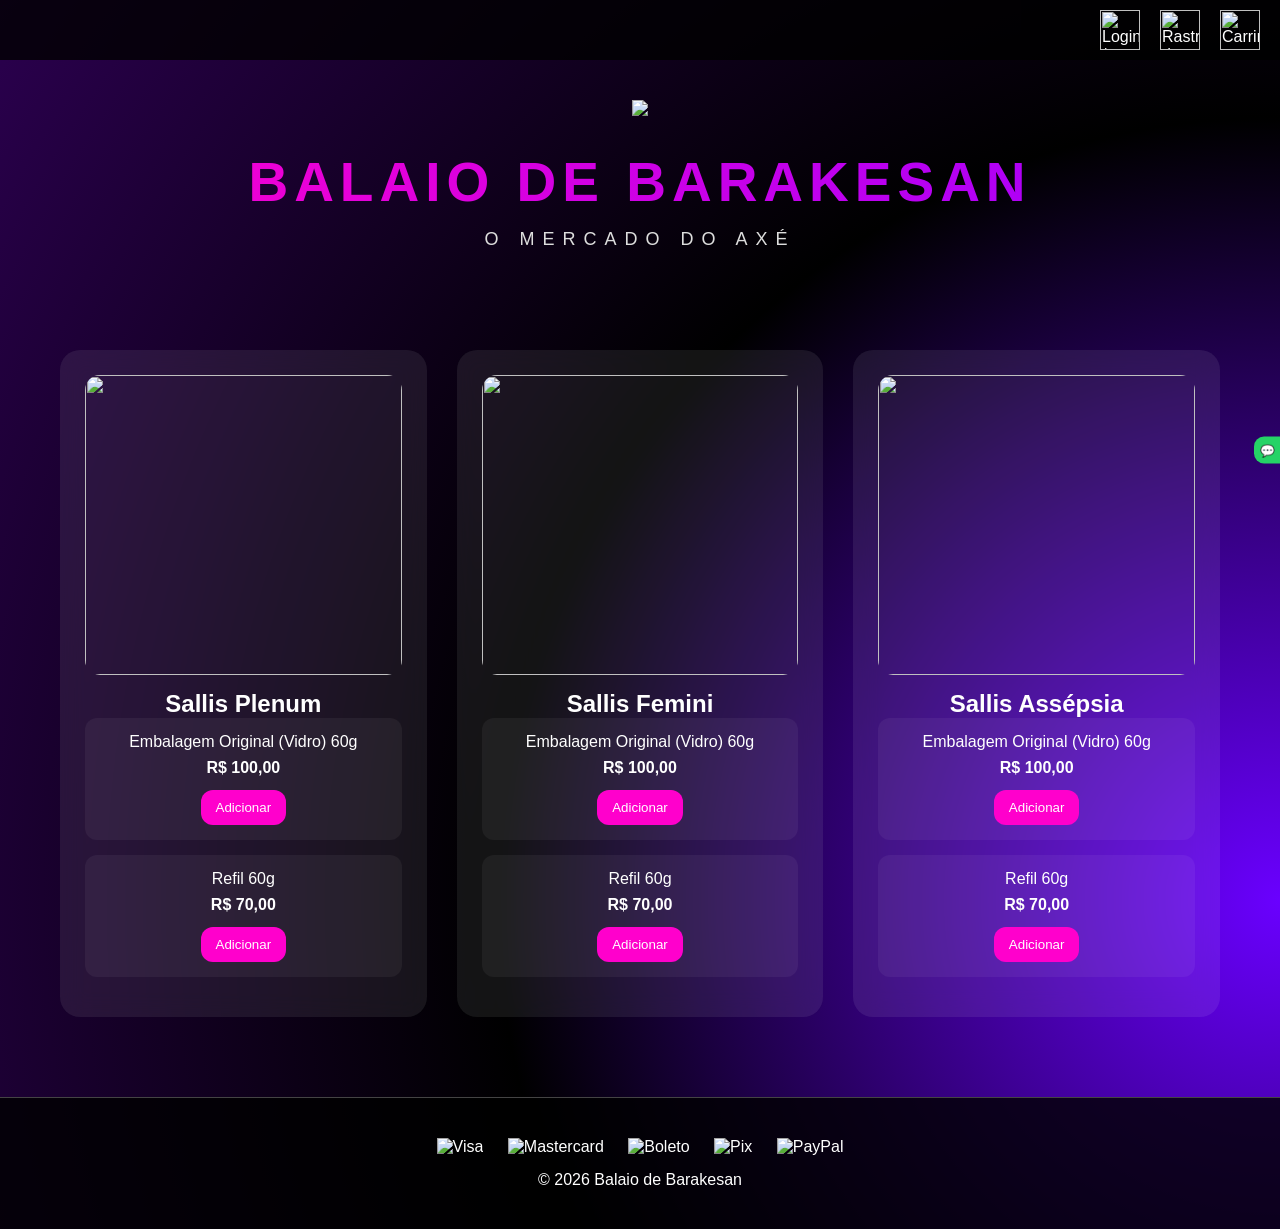
==== index.html @ e9fc5b42 "Add files via upload" ====
<!DOCTYPE html>
<html lang="pt-br">
<head>
<meta charset="UTF-8">
<meta name="viewport" content="width=device-width, initial-scale=1.0">
<title>BALAIO DE BARAKESAN | O MERCADO DO AXÉ</title>
<link rel="stylesheet" href="style.css">
</head>
<body>

<!-- Top bar -->
<div class="top-bar">
<img src="https://via.placeholder.com/40?text=Login" title="Login / Cadastro">
<img src="https://via.placeholder.com/40?text=Truck" title="Rastreio de Encomenda">
<img src="https://via.placeholder.com/40?text=Cart" title="Carrinho" onclick="toggleCart()">
</div>

<header>
<img src="https://via.placeholder.com/150?text=Logo" class="logo">
<h1>BALAIO DE BARAKESAN</h1>
<p>O MERCADO DO AXÉ</p>
</header>

<div class="container">

<!-- PLENUM -->
<div class="card plenum-card">
<img src="https://via.placeholder.com/300x300?text=Plenum">
<div class="tooltip">
Saúde, estrutura mental, estabilidade emocional, disposição.<br>
Sair da depressão, começar novo projeto, trabalhos espirituais, elevar vibração.
</div>
<h2>Sallis Plenum</h2>
<div class="option">
<p>Embalagem Original (Vidro) 60g</p>
<div class="price">R$ 100,00</div>
<button onclick="addToCart('Sallis Plenum - Vidro 60g',100)">Adicionar</button>
</div>
<div class="option">
<p>Refil 60g</p>
<div class="price">R$ 70,00</div>
<button onclick="addToCart('Sallis Plenum - Refil 60g',70)">Adicionar</button>
</div>
</div>

<!-- FEMINI -->
<div class="card femini-card">
<img src="https://via.placeholder.com/300x300?text=Femini">
<div class="tooltip">
Disposição, beleza, magnetismo, cura emocional profunda.<br>
Homens: cura emocional (término, luto, traumas).
</div>
<h2>Sallis Femini</h2>
<div class="option">
<p>Embalagem Original (Vidro) 60g</p>
<div class="price">R$ 100,00</div>
<button onclick="addToCart('Sallis Femini - Vidro 60g',100)">Adicionar</button>
</div>
<div class="option">
<p>Refil 60g</p>
<div class="price">R$ 70,00</div>
<button onclick="addToCart('Sallis Femini - Refil 60g',70)">Adicionar</button>
</div>
</div>

<!-- ASSEPSIA -->
<div class="card assepsia-card">
<img src="https://via.placeholder.com/300x300?text=Assepsia">
<div class="tooltip">
Limpeza profunda. Limpa e purifica filtrando o mal sem descarregar.
</div>
<h2>Sallis Assépsia</h2>
<div class="option">
<p>Embalagem Original (Vidro) 60g</p>
<div class="price">R$ 100,00</div>
<button onclick="addToCart('Sallis Assépsia - Vidro 60g',100)">Adicionar</button>
</div>
<div class="option">
<p>Refil 60g</p>
<div class="price">R$ 70,00</div>
<button onclick="addToCart('Sallis Assépsia - Refil 60g',70)">Adicionar</button>
</div>
</div>

</div>

<!-- Carrinho flutuante -->
<div class="cart-float" id="cart-float">
<h2>🛒 Carrinho</h2>
<div id="cart-items"></div>
<div class="total">Total: R$ <span id="total">0.00</span></div>
<div class="coupon">
<input type="text" id="coupon" placeholder="Cupom de desconto">
<button onclick="applyCoupon()">Aplicar</button>
</div>
<div class="payment-options">
<p>Escolha a forma de pagamento ao finalizar a compra</p>
<div class="payment-methods" id="payment-methods">
  <img src="https://upload.wikimedia.org/wikipedia/commons/0/04/Visa.svg" title="Visa">
  <img src="https://upload.wikimedia.org/wikipedia/commons/2/2a/Mastercard-logo.svg" title="Mastercard">
  <img src="https://upload.wikimedia.org/wikipedia/commons/5/5e/Boleto_Banc%C3%A1rio_logo.svg" title="Boleto">
  <img src="https://upload.wikimedia.org/wikipedia/commons/0/0b/Pix_Logo.svg" title="Pix">
  <img src="https://upload.wikimedia.org/wikipedia/commons/4/41/PayPal_logo.svg" title="PayPal">
</div>
</div>
</div>

<!-- Aba lateral WhatsApp minimalista -->
<div class="whatsapp-tab" onclick="window.open('https://wa.me/5500000000000','_blank')">
💬
</div>

<!-- Rodapé -->
<footer>
<div class="payment-methods">
  <img src="https://upload.wikimedia.org/wikipedia/commons/0/04/Visa.svg" title="Visa">
  <img src="https://upload.wikimedia.org/wikipedia/commons/2/2a/Mastercard-logo.svg" title="Mastercard">
  <img src="https://upload.wikimedia.org/wikipedia/commons/5/5e/Boleto_Banc%C3%A1rio_logo.svg" title="Boleto">
  <img src="https://upload.wikimedia.org/wikipedia/commons/0/0b/Pix_Logo.svg" title="Pix">
  <img src="https://upload.wikimedia.org/wikipedia/commons/4/41/PayPal_logo.svg" title="PayPal">
</div>
<p>&copy; 2026 Balaio de Barakesan</p>
</footer>

<script src="script.js"></script>
</body>
</html>
---- style.css ----
*{margin:0;padding:0;box-sizing:border-box;}
body{font-family:'Montserrat', sans-serif; color:white; background:black; overflow-x:hidden;}

body::before{
    content:"";
    position:fixed;
    width:200%;
    height:200%;
    background:radial-gradient(circle at center, #6a00ff, #000000, #2b004f);
    animation:energia 18s infinite alternate ease-in-out;
    z-index:-1;
}
@keyframes energia{0%{transform:scale(1);}100%{transform:scale(1.15);}}

/* Top Bar */
.top-bar{
    position:fixed;
    top:0;
    left:0;
    width:100%;
    height:60px;
    display:flex;
    justify-content:flex-end;
    align-items:center;
    gap:20px;
    padding:0 20px;
    background:rgba(0,0,0,0.8);
    z-index:10;
}
.top-bar img{
    width:40px;
    height:40px;
    cursor:pointer;
}

/* Header */
header{
    text-align:center;
    padding:100px 20px 60px;
}

.logo{
    width:150px;
    margin-bottom:30px;
    animation:brilhoRoxo 3s ease-in-out infinite alternate;
}
@keyframes brilhoRoxo{0%{filter:drop-shadow(0 0 5px #6a00ff);}100%{filter:drop-shadow(0 0 40px #ff00cc);transform:scale(1.05);}}

header h1{
    font-family:'Oswald', sans-serif;
    font-size:55px;
    letter-spacing:6px;
    text-transform:uppercase;
    margin-bottom:15px;
    background:linear-gradient(90deg,#ff00cc,#9d00ff);
    -webkit-background-clip:text;
    -webkit-text-fill-color:transparent;
}

header p{
    letter-spacing:8px;
    font-size:18px;
    text-transform:uppercase;
    color:#ddd;
}

/* Container de produtos */
.container{
    max-width:1200px;
    margin:auto;
    padding:40px 20px;
    display:grid;
    grid-template-columns:repeat(auto-fit,minmax(320px,1fr));
    gap:30px;
}

.card{
    background:rgba(255,255,255,0.08);
    backdrop-filter:blur(12px);
    border-radius:20px;
    padding:25px;
    text-align:center;
    position:relative;
    overflow:hidden;
    transition:0.4s;
}

.card img{
    width:100%;
    height:300px;
    object-fit:cover;
    border-radius:15px;
    margin-bottom:15px;
    transition:0.4s;
}

/* Tooltip sobre a imagem */
.tooltip{
    position:absolute;
    top:0;
    left:0;
    width:100%;
    height:100%;
    display:flex;
    align-items:center;
    justify-content:center;
    text-align:center;
    background:rgba(0,0,0,0.6);
    color:white;
    font-size:14px;
    padding:10px 15px;
    border-radius:15px;
    opacity:0;
    pointer-events:none;
    transition:0.3s ease;
}
.card:hover .tooltip{opacity:1;}

.femini-card:hover img{filter:drop-shadow(0 0 30px #ff003c);}
.plenum-card:hover img{filter:drop-shadow(0 0 30px #ffcc00);}
.assepsia-card:hover img{filter:drop-shadow(0 0 30px #00ffb3);}

.option{
    background:rgba(255,255,255,0.05);
    padding:15px;
    border-radius:12px;
    margin-bottom:15px;
}

.price{font-weight:600;margin:8px 0;}

button{
    background:#ff00cc;
    color:white;
    border:none;
    padding:10px 15px;
    border-radius:12px;
    cursor:pointer;
    margin-top:5px;
}

button:hover{background:#c700a3;}

/* Carrinho flutuante */
.cart-float{
    display:none;
    position:fixed;
    top:70px;
    right:20px;
    width:300px;
    background:rgba(0,0,0,0.9); /* Fundo mais sólido */
    border-radius:15px;
    padding:15px;
    z-index:20;
}
.cart-item{display:flex; justify-content:space-between; margin-bottom:10px;}
.remove{color:red; cursor:pointer;}
.total{margin-top:15px; font-weight:bold;}
.coupon{margin-top:15px;}
.payment-options{margin-top:15px;}

/* Rodapé */
footer{
    margin-top:40px;
    padding:40px 20px;
    text-align:center;
    background:rgba(0,0,0,0.8);
    border-top:1px solid #444;
    display:flex;
    flex-direction:column;
    align-items:center;
    gap:15px;
}
.payment-methods img{width:50px; margin:0 10px;}

/* Aba lateral WhatsApp vertical */
.whatsapp-tab{
    position:fixed;
    right:0;
    top:50%;
    transform:translateY(-50%);
    background:#25D366;
    padding:6px; /* aba menor */
    border-radius:10px 0 0 10px;
    cursor:pointer;
    z-index:10;
    writing-mode: vertical-rl;
    text-orientation: upright;
    color:white;
    font-weight:bold;
    display:flex;
    align-items:center;
    justify-content:center;
    font-size:12px; /* letra menor */
}
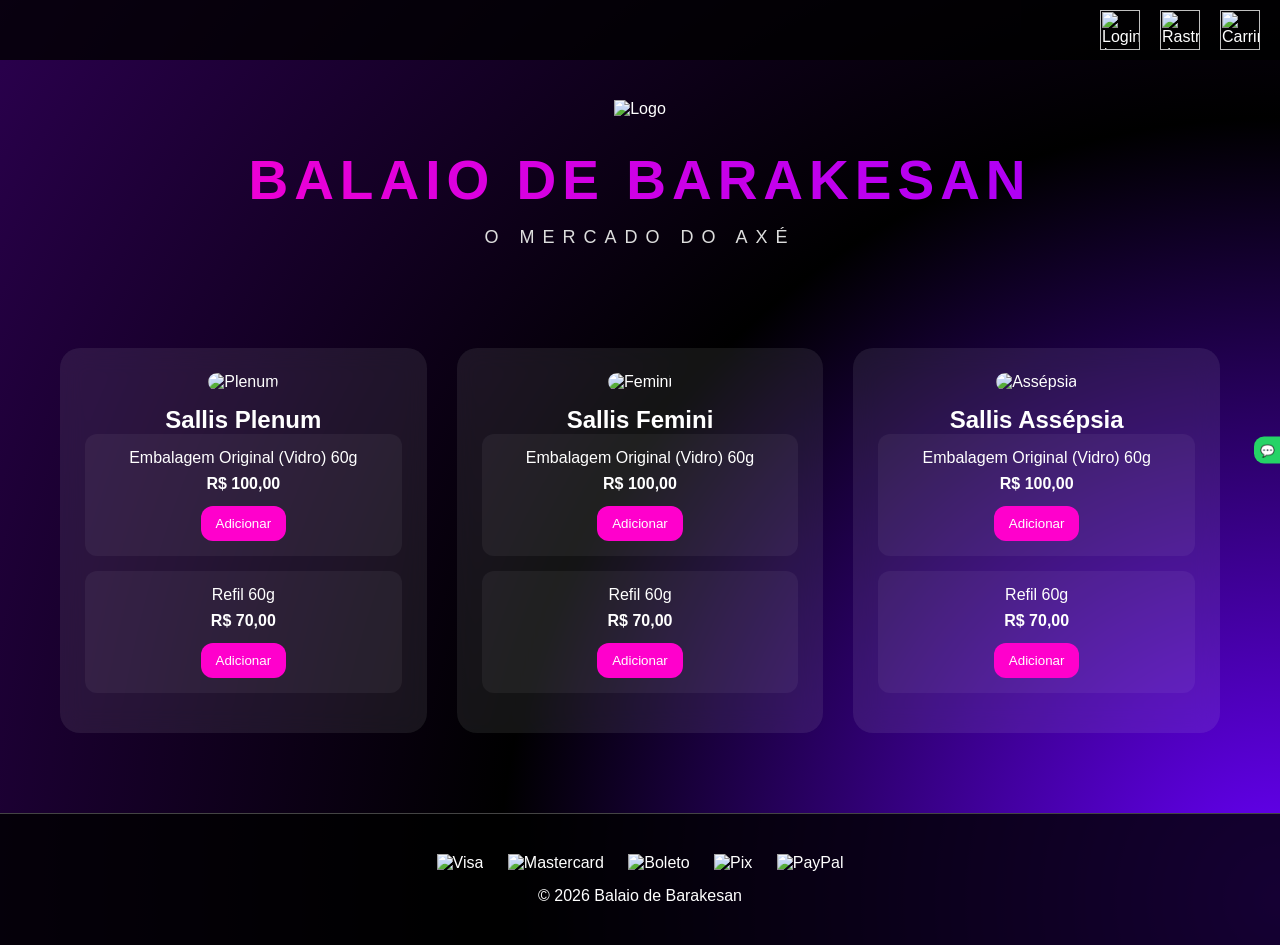
==== commit 8df8689c: "Add files via upload" ====
--- a/index.html
+++ b/index.html
@@ -10,13 +10,13 @@
 
 <!-- Top bar -->
 <div class="top-bar">
-<img src="https://via.placeholder.com/40?text=Login" title="Login / Cadastro">
-<img src="https://via.placeholder.com/40?text=Truck" title="Rastreio de Encomenda">
-<img src="https://via.placeholder.com/40?text=Cart" title="Carrinho" onclick="toggleCart()">
+<img src="imagens/login.png" title="Login / Cadastro">
+<img src="imagens/truck.png" title="Rastreio de Encomenda">
+<img src="imagens/cart.png" title="Carrinho" onclick="toggleCart()">
 </div>
 
 <header>
-<img src="https://via.placeholder.com/150?text=Logo" class="logo">
+<img src="imagens/logo.jpg" class="logo" alt="Logo">
 <h1>BALAIO DE BARAKESAN</h1>
 <p>O MERCADO DO AXÉ</p>
 </header>
@@ -25,7 +25,7 @@
 
 <!-- PLENUM -->
 <div class="card plenum-card">
-<img src="https://via.placeholder.com/300x300?text=Plenum">
+<img src="imagens/plenum.jpg" alt="Plenum">
 <div class="tooltip">
 Saúde, estrutura mental, estabilidade emocional, disposição.<br>
 Sair da depressão, começar novo projeto, trabalhos espirituais, elevar vibração.
@@ -45,7 +45,7 @@
 
 <!-- FEMINI -->
 <div class="card femini-card">
-<img src="https://via.placeholder.com/300x300?text=Femini">
+<img src="imagens/femini.jpg" alt="Femini">
 <div class="tooltip">
 Disposição, beleza, magnetismo, cura emocional profunda.<br>
 Homens: cura emocional (término, luto, traumas).
@@ -65,7 +65,7 @@
 
 <!-- ASSEPSIA -->
 <div class="card assepsia-card">
-<img src="https://via.placeholder.com/300x300?text=Assepsia">
+<img src="imagens/assepsia.jpg" alt="Assépsia">
 <div class="tooltip">
 Limpeza profunda. Limpa e purifica filtrando o mal sem descarregar.
 </div>
@@ -96,11 +96,11 @@
 <div class="payment-options">
 <p>Escolha a forma de pagamento ao finalizar a compra</p>
 <div class="payment-methods" id="payment-methods">
-  <img src="https://upload.wikimedia.org/wikipedia/commons/0/04/Visa.svg" title="Visa">
-  <img src="https://upload.wikimedia.org/wikipedia/commons/2/2a/Mastercard-logo.svg" title="Mastercard">
-  <img src="https://upload.wikimedia.org/wikipedia/commons/5/5e/Boleto_Banc%C3%A1rio_logo.svg" title="Boleto">
-  <img src="https://upload.wikimedia.org/wikipedia/commons/0/0b/Pix_Logo.svg" title="Pix">
-  <img src="https://upload.wikimedia.org/wikipedia/commons/4/41/PayPal_logo.svg" title="PayPal">
+  <img src="imagens/visa.svg" title="Visa">
+  <img src="imagens/mastercard.svg" title="Mastercard">
+  <img src="imagens/boleto.svg" title="Boleto">
+  <img src="imagens/pix.svg" title="Pix">
+  <img src="imagens/paypal.svg" title="PayPal">
 </div>
 </div>
 </div>
@@ -113,11 +113,11 @@
 <!-- Rodapé -->
 <footer>
 <div class="payment-methods">
-  <img src="https://upload.wikimedia.org/wikipedia/commons/0/04/Visa.svg" title="Visa">
-  <img src="https://upload.wikimedia.org/wikipedia/commons/2/2a/Mastercard-logo.svg" title="Mastercard">
-  <img src="https://upload.wikimedia.org/wikipedia/commons/5/5e/Boleto_Banc%C3%A1rio_logo.svg" title="Boleto">
-  <img src="https://upload.wikimedia.org/wikipedia/commons/0/0b/Pix_Logo.svg" title="Pix">
-  <img src="https://upload.wikimedia.org/wikipedia/commons/4/41/PayPal_logo.svg" title="PayPal">
+  <img src="imagens/visa.svg" title="Visa">
+  <img src="imagens/mastercard.svg" title="Mastercard">
+  <img src="imagens/boleto.svg" title="Boleto">
+  <img src="imagens/pix.svg" title="Pix">
+  <img src="imagens/paypal.svg" title="PayPal">
 </div>
 <p>&copy; 2026 Balaio de Barakesan</p>
 </footer>
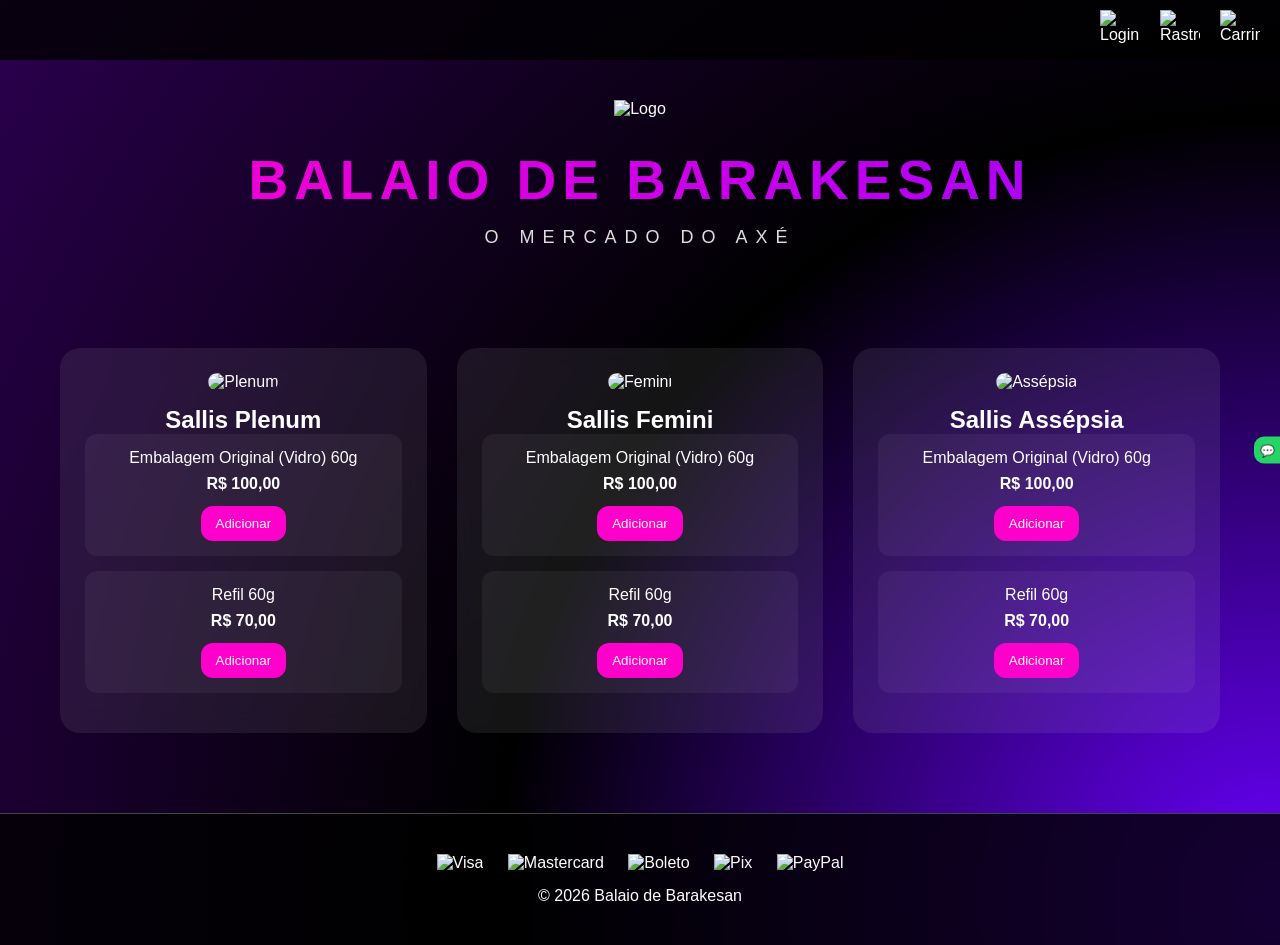
==== commit a43fad19: "Add files via upload" ====
--- a/index.html
+++ b/index.html
@@ -10,9 +10,9 @@
 
 <!-- Top bar -->
 <div class="top-bar">
-<img src="imagens/login.png" title="Login / Cadastro">
-<img src="imagens/truck.png" title="Rastreio de Encomenda">
-<img src="imagens/cart.png" title="Carrinho" onclick="toggleCart()">
+<img src="imagens/topbar/login.png" title="Login / Cadastro" alt="Login">
+<img src="imagens/topbar/truck.png" title="Rastreio de Encomenda" alt="Rastreio">
+<img src="imagens/topbar/cart.png" title="Carrinho" onclick="toggleCart()" alt="Carrinho">
 </div>
 
 <header>
@@ -25,7 +25,7 @@
 
 <!-- PLENUM -->
 <div class="card plenum-card">
-<img src="imagens/plenum.jpg" alt="Plenum">
+<img src="imagens/produtos/plenum.jpg" alt="Plenum">
 <div class="tooltip">
 Saúde, estrutura mental, estabilidade emocional, disposição.<br>
 Sair da depressão, começar novo projeto, trabalhos espirituais, elevar vibração.
@@ -45,7 +45,7 @@
 
 <!-- FEMINI -->
 <div class="card femini-card">
-<img src="imagens/femini.jpg" alt="Femini">
+<img src="imagens/produtos/femini.jpg" alt="Femini">
 <div class="tooltip">
 Disposição, beleza, magnetismo, cura emocional profunda.<br>
 Homens: cura emocional (término, luto, traumas).
@@ -65,7 +65,7 @@
 
 <!-- ASSEPSIA -->
 <div class="card assepsia-card">
-<img src="imagens/assepsia.jpg" alt="Assépsia">
+<img src="imagens/produtos/assepsia.jpg" alt="Assépsia">
 <div class="tooltip">
 Limpeza profunda. Limpa e purifica filtrando o mal sem descarregar.
 </div>
@@ -96,11 +96,11 @@
 <div class="payment-options">
 <p>Escolha a forma de pagamento ao finalizar a compra</p>
 <div class="payment-methods" id="payment-methods">
-  <img src="imagens/visa.svg" title="Visa">
-  <img src="imagens/mastercard.svg" title="Mastercard">
-  <img src="imagens/boleto.svg" title="Boleto">
-  <img src="imagens/pix.svg" title="Pix">
-  <img src="imagens/paypal.svg" title="PayPal">
+  <img src="imagens/pagamentos/visa.svg" title="Visa" alt="Visa">
+  <img src="imagens/pagamentos/mastercard.svg" title="Mastercard" alt="Mastercard">
+  <img src="imagens/pagamentos/boleto.svg" title="Boleto" alt="Boleto">
+  <img src="imagens/pagamentos/pix.svg" title="Pix" alt="Pix">
+  <img src="imagens/pagamentos/paypal.svg" title="PayPal" alt="PayPal">
 </div>
 </div>
 </div>
@@ -113,11 +113,11 @@
 <!-- Rodapé -->
 <footer>
 <div class="payment-methods">
-  <img src="imagens/visa.svg" title="Visa">
-  <img src="imagens/mastercard.svg" title="Mastercard">
-  <img src="imagens/boleto.svg" title="Boleto">
-  <img src="imagens/pix.svg" title="Pix">
-  <img src="imagens/paypal.svg" title="PayPal">
+  <img src="imagens/pagamentos/visa.svg" title="Visa" alt="Visa">
+  <img src="imagens/pagamentos/mastercard.svg" title="Mastercard" alt="Mastercard">
+  <img src="imagens/pagamentos/boleto.svg" title="Boleto" alt="Boleto">
+  <img src="imagens/pagamentos/pix.svg" title="Pix" alt="Pix">
+  <img src="imagens/pagamentos/paypal.svg" title="PayPal" alt="PayPal">
 </div>
 <p>&copy; 2026 Balaio de Barakesan</p>
 </footer>
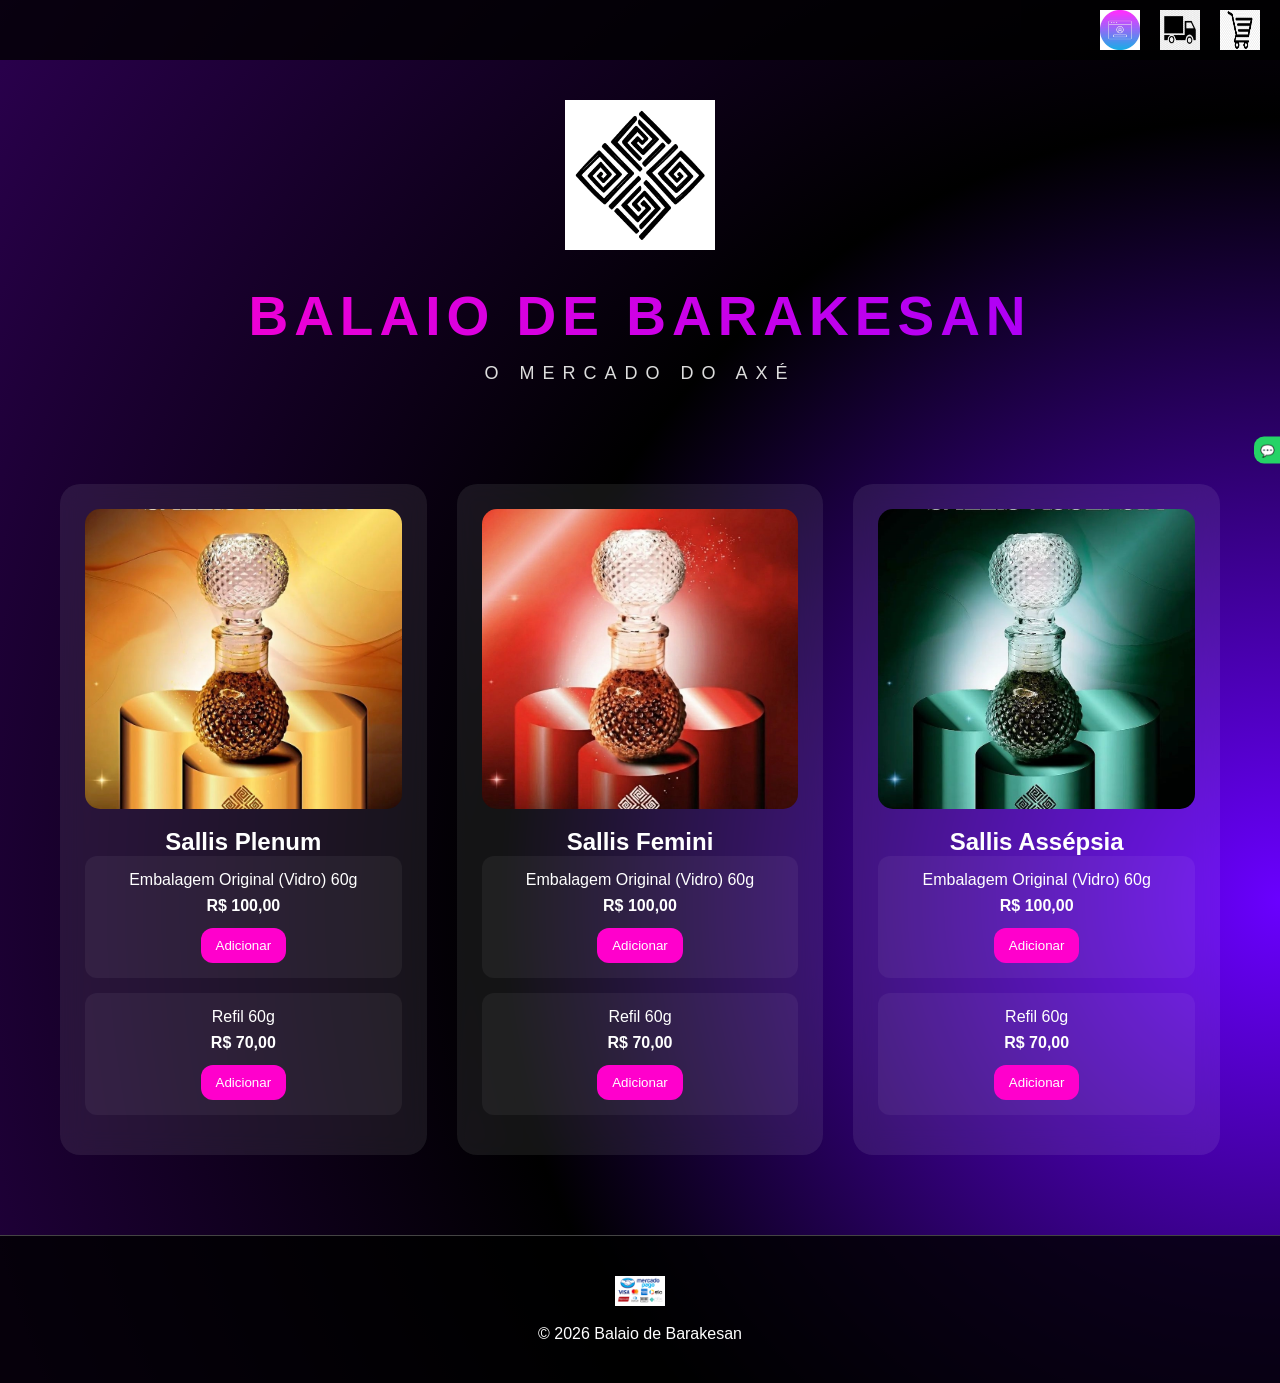
==== commit fa332578: "Add files via upload" ====
--- a/index.html
+++ b/index.html
@@ -10,99 +10,95 @@
 
 <!-- Top bar -->
 <div class="top-bar">
-<img src="imagens/topbar/login.png" title="Login / Cadastro" alt="Login">
-<img src="imagens/topbar/truck.png" title="Rastreio de Encomenda" alt="Rastreio">
-<img src="imagens/topbar/cart.png" title="Carrinho" onclick="toggleCart()" alt="Carrinho">
+  <img src="login.jpg" title="Login / Cadastro" alt="Login">
+  <img src="caminhao.jpg" title="Rastreio de Encomenda" alt="Rastreio">
+  <img src="carrinho.jpg" title="Carrinho" onclick="toggleCart()" alt="Carrinho">
 </div>
 
 <header>
-<img src="imagens/logo.jpg" class="logo" alt="Logo">
-<h1>BALAIO DE BARAKESAN</h1>
-<p>O MERCADO DO AXÉ</p>
+  <img src="logo.png" class="logo" alt="Logo">
+  <h1>BALAIO DE BARAKESAN</h1>
+  <p>O MERCADO DO AXÉ</p>
 </header>
 
 <div class="container">
 
-<!-- PLENUM -->
-<div class="card plenum-card">
-<img src="imagens/produtos/plenum.jpg" alt="Plenum">
-<div class="tooltip">
-Saúde, estrutura mental, estabilidade emocional, disposição.<br>
-Sair da depressão, começar novo projeto, trabalhos espirituais, elevar vibração.
-</div>
-<h2>Sallis Plenum</h2>
-<div class="option">
-<p>Embalagem Original (Vidro) 60g</p>
-<div class="price">R$ 100,00</div>
-<button onclick="addToCart('Sallis Plenum - Vidro 60g',100)">Adicionar</button>
-</div>
-<div class="option">
-<p>Refil 60g</p>
-<div class="price">R$ 70,00</div>
-<button onclick="addToCart('Sallis Plenum - Refil 60g',70)">Adicionar</button>
-</div>
-</div>
+  <!-- PLENUM -->
+  <div class="card plenum-card">
+    <img src="plenum.jpg" alt="Plenum">
+    <div class="tooltip">
+      Saúde, estrutura mental, estabilidade emocional, disposição.<br>
+      Sair da depressão, começar novo projeto, trabalhos espirituais, elevar vibração.
+    </div>
+    <h2>Sallis Plenum</h2>
+    <div class="option">
+      <p>Embalagem Original (Vidro) 60g</p>
+      <div class="price">R$ 100,00</div>
+      <button onclick="addToCart('Sallis Plenum - Vidro 60g',100)">Adicionar</button>
+    </div>
+    <div class="option">
+      <p>Refil 60g</p>
+      <div class="price">R$ 70,00</div>
+      <button onclick="addToCart('Sallis Plenum - Refil 60g',70)">Adicionar</button>
+    </div>
+  </div>
 
-<!-- FEMINI -->
-<div class="card femini-card">
-<img src="imagens/produtos/femini.jpg" alt="Femini">
-<div class="tooltip">
-Disposição, beleza, magnetismo, cura emocional profunda.<br>
-Homens: cura emocional (término, luto, traumas).
-</div>
-<h2>Sallis Femini</h2>
-<div class="option">
-<p>Embalagem Original (Vidro) 60g</p>
-<div class="price">R$ 100,00</div>
-<button onclick="addToCart('Sallis Femini - Vidro 60g',100)">Adicionar</button>
-</div>
-<div class="option">
-<p>Refil 60g</p>
-<div class="price">R$ 70,00</div>
-<button onclick="addToCart('Sallis Femini - Refil 60g',70)">Adicionar</button>
-</div>
-</div>
+  <!-- FEMINI -->
+  <div class="card femini-card">
+    <img src="femini.jpg" alt="Femini">
+    <div class="tooltip">
+      Disposição, beleza, magnetismo, cura emocional profunda.<br>
+      Homens: cura emocional (término, luto, traumas).
+    </div>
+    <h2>Sallis Femini</h2>
+    <div class="option">
+      <p>Embalagem Original (Vidro) 60g</p>
+      <div class="price">R$ 100,00</div>
+      <button onclick="addToCart('Sallis Femini - Vidro 60g',100)">Adicionar</button>
+    </div>
+    <div class="option">
+      <p>Refil 60g</p>
+      <div class="price">R$ 70,00</div>
+      <button onclick="addToCart('Sallis Femini - Refil 60g',70)">Adicionar</button>
+    </div>
+  </div>
 
-<!-- ASSEPSIA -->
-<div class="card assepsia-card">
-<img src="imagens/produtos/assepsia.jpg" alt="Assépsia">
-<div class="tooltip">
-Limpeza profunda. Limpa e purifica filtrando o mal sem descarregar.
-</div>
-<h2>Sallis Assépsia</h2>
-<div class="option">
-<p>Embalagem Original (Vidro) 60g</p>
-<div class="price">R$ 100,00</div>
-<button onclick="addToCart('Sallis Assépsia - Vidro 60g',100)">Adicionar</button>
-</div>
-<div class="option">
-<p>Refil 60g</p>
-<div class="price">R$ 70,00</div>
-<button onclick="addToCart('Sallis Assépsia - Refil 60g',70)">Adicionar</button>
-</div>
-</div>
+  <!-- ASSEPSIA -->
+  <div class="card assepsia-card">
+    <img src="assepsia.jpg" alt="Assépsia">
+    <div class="tooltip">
+      Limpeza profunda. Limpa e purifica filtrando o mal sem descarregar.
+    </div>
+    <h2>Sallis Assépsia</h2>
+    <div class="option">
+      <p>Embalagem Original (Vidro) 60g</p>
+      <div class="price">R$ 100,00</div>
+      <button onclick="addToCart('Sallis Assépsia - Vidro 60g',100)">Adicionar</button>
+    </div>
+    <div class="option">
+      <p>Refil 60g</p>
+      <div class="price">R$ 70,00</div>
+      <button onclick="addToCart('Sallis Assépsia - Refil 60g',70)">Adicionar</button>
+    </div>
+  </div>
 
 </div>
 
 <!-- Carrinho flutuante -->
 <div class="cart-float" id="cart-float">
-<h2>🛒 Carrinho</h2>
-<div id="cart-items"></div>
-<div class="total">Total: R$ <span id="total">0.00</span></div>
-<div class="coupon">
-<input type="text" id="coupon" placeholder="Cupom de desconto">
-<button onclick="applyCoupon()">Aplicar</button>
-</div>
-<div class="payment-options">
-<p>Escolha a forma de pagamento ao finalizar a compra</p>
-<div class="payment-methods" id="payment-methods">
-  <img src="imagens/pagamentos/visa.svg" title="Visa" alt="Visa">
-  <img src="imagens/pagamentos/mastercard.svg" title="Mastercard" alt="Mastercard">
-  <img src="imagens/pagamentos/boleto.svg" title="Boleto" alt="Boleto">
-  <img src="imagens/pagamentos/pix.svg" title="Pix" alt="Pix">
-  <img src="imagens/pagamentos/paypal.svg" title="PayPal" alt="PayPal">
-</div>
-</div>
+  <h2>🛒 Carrinho</h2>
+  <div id="cart-items"></div>
+  <div class="total">Total: R$ <span id="total">0.00</span></div>
+  <div class="coupon">
+    <input type="text" id="coupon" placeholder="Cupom de desconto">
+    <button onclick="applyCoupon()">Aplicar</button>
+  </div>
+  <div class="payment-options">
+    <p>Escolha a forma de pagamento ao finalizar a compra</p>
+    <div class="payment-methods" id="payment-methods">
+      <img src="pagamento.jpg" title="Pagamento" alt="Pagamento">
+    </div>
+  </div>
 </div>
 
 <!-- Aba lateral WhatsApp minimalista -->
@@ -112,14 +108,10 @@
 
 <!-- Rodapé -->
 <footer>
-<div class="payment-methods">
-  <img src="imagens/pagamentos/visa.svg" title="Visa" alt="Visa">
-  <img src="imagens/pagamentos/mastercard.svg" title="Mastercard" alt="Mastercard">
-  <img src="imagens/pagamentos/boleto.svg" title="Boleto" alt="Boleto">
-  <img src="imagens/pagamentos/pix.svg" title="Pix" alt="Pix">
-  <img src="imagens/pagamentos/paypal.svg" title="PayPal" alt="PayPal">
-</div>
-<p>&copy; 2026 Balaio de Barakesan</p>
+  <div class="payment-methods">
+    <img src="pagamento.jpg" title="Pagamento" alt="Pagamento">
+  </div>
+  <p>&copy; 2026 Balaio de Barakesan</p>
 </footer>
 
 <script src="script.js"></script>
